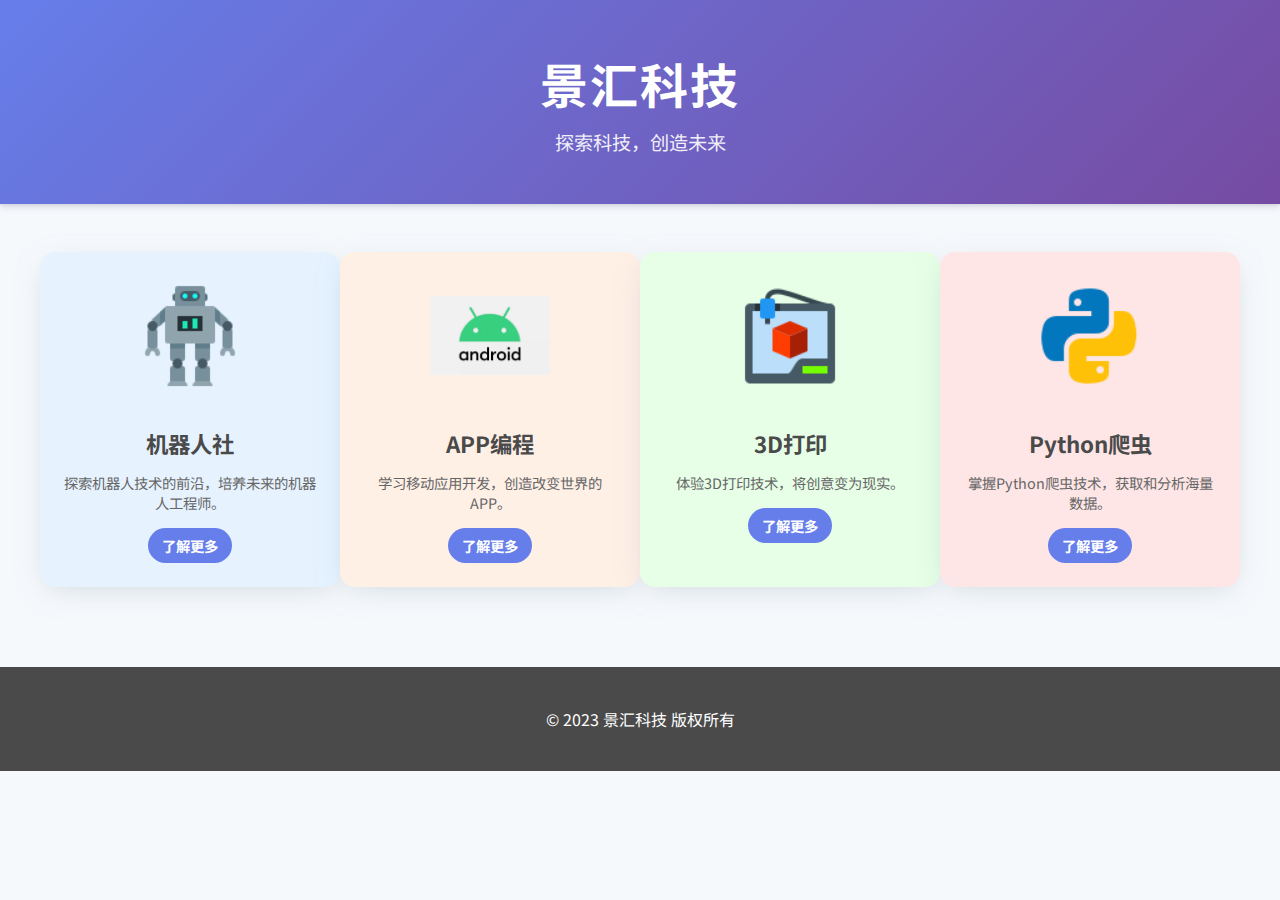
==== JinghuiTechnology/景汇科技网.html @ 9590ba5e "Rename JinghuiTechnology.html to 景汇科技网.html" ====
<!DOCTYPE html>
<html lang="zh-CN">
<head>
    <meta charset="UTF-8">
    <meta name="viewport" content="width=device-width, initial-scale=1.0">
    <title>景汇科技</title>
    <style>
        @import url('https://fonts.googleapis.com/css2?family=Noto+Sans+SC:wght@400;700&display=swap');
        
        body {
            font-family: 'Noto Sans SC', sans-serif;
            margin: 0;
            padding: 0;
            background-color: #f6f9fc;
            color: #333;
        }
        header {
            background: linear-gradient(135deg, #667eea 0%, #764ba2 100%);
            color: white;
            text-align: center;
            padding: 3em 0;
            box-shadow: 0 4px 6px rgba(50,50,93,.11), 0 1px 3px rgba(0,0,0,.08);
        }
        h1 {
            margin: 0;
            font-size: 3em;
            letter-spacing: 2px;
        }
        .subtitle {
            font-size: 1.2em;
            margin-top: 0.5em;
            opacity: 0.9;
        }
        .container {
            display: flex;
            justify-content: space-around;
            flex-wrap: nowrap;
            padding: 3em 1em;
            max-width: 1200px;
            margin: auto;
        }
        .item {
            background-color: white;
            border-radius: 15px;
            overflow: hidden;
            box-shadow: 0 7px 30px -10px rgba(150,170,180,0.5);
            transition: all 0.3s ease;
            width: 22%;
            padding: 1.5em;
            text-align: center;
        }
        .item:hover {
            transform: translateY(-10px);
            box-shadow: 0 14px 60px -18px rgba(150,170,180,0.7);
        }
        .icon {
            width: 120px;
            height: 120px;
            object-fit: contain;
            margin-bottom: 15px;
            transition: transform 0.3s ease;
        }
        .item:hover .icon {
            transform: scale(1.1);
        }
        .item h3 {
            font-size: 1.4em;
            margin: 0.5em 0;
            color: #4a4a4a;
        }
        .description {
            font-size: 0.9em;
            line-height: 1.4;
            color: #666;
            margin-bottom: 1em;
        }
        .learn-more {
            display: inline-block;
            padding: 0.5em 1em;
            background-color: #667eea;
            color: white;
            text-decoration: none;
            border-radius: 25px;
            transition: all 0.3s ease;
            font-weight: bold;
            font-size: 0.9em;
        }
        .learn-more:hover {
            background-color: #764ba2;
            transform: translateY(-2px);
        }
        footer {
            background-color: #4a4a4a;
            color: white;
            text-align: center;
            padding: 1.5em;
            margin-top: 2em;
        }
        .robot-bg { background-color: #E6F3FF; }
        .app-bg { background-color: #FFF0E6; }
        .print-bg { background-color: #E6FFE6; }
        .python-bg { background-color: #FFE6E6; }
    </style>
</head>
<body>
    <header>
        <h1>景汇科技</h1>
        <div class="subtitle">探索科技，创造未来</div>
    </header>
    <div class="container">
        <div class="item robot-bg">
            <img src="机器人社.png" alt="机器人社" class="icon">
            <h3>机器人社</h3>
            <p class="description">探索机器人技术的前沿，培养未来的机器人工程师。</p>
            <a href="robot.html" class="learn-more">了解更多</a>
        </div>
        <div class="item app-bg">
            <img src="app编程.png" alt="APP编程" class="icon">
            <h3>APP编程</h3>
            <p class="description">学习移动应用开发，创造改变世界的APP。</p>
            <a href="app.html" class="learn-more">了解更多</a>
        </div>
        <div class="item print-bg">
            <img src="3D打印.png" alt="3D打印" class="icon">
            <h3>3D打印</h3>
            <p class="description">体验3D打印技术，将创意变为现实。</p>
            <a href="3d.html" class="learn-more">了解更多</a>
        </div>
        <div class="item python-bg">
            <img src="python爬虫.png" alt="Python爬虫" class="icon">
            <h3>Python爬虫</h3>
            <p class="description">掌握Python爬虫技术，获取和分析海量数据。</p>
            <a href="python.html" class="learn-more">了解更多</a>
        </div>
    </div>
    <footer>
        <p>&copy; 2023 景汇科技 版权所有</p>
    </footer>
</body>
</html>
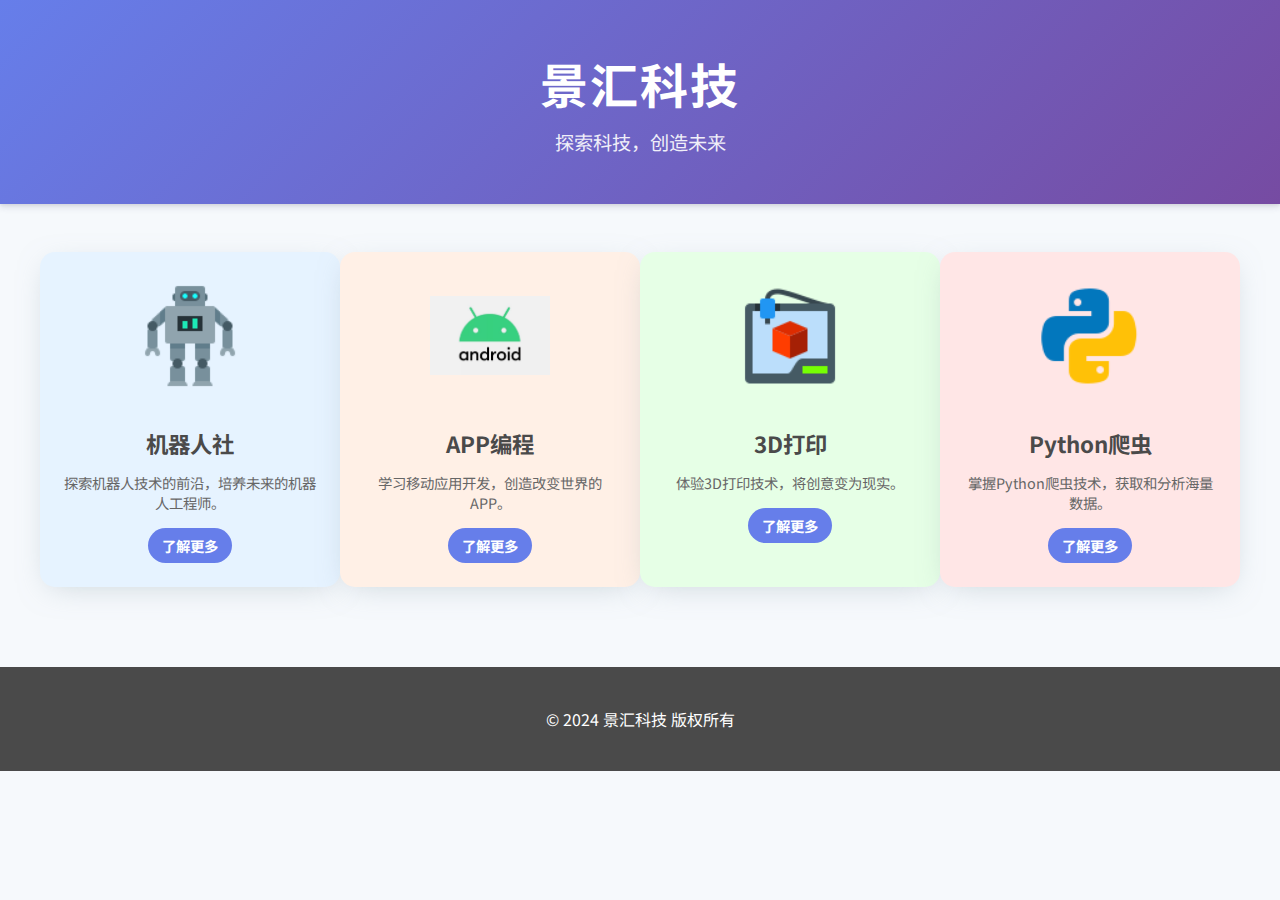
==== commit 7b53de17: "Update 景汇科技网.html" ====
--- a/JinghuiTechnology/景汇科技网.html
+++ b/JinghuiTechnology/景汇科技网.html
@@ -44,7 +44,7 @@
             border-radius: 15px;
             overflow: hidden;
             box-shadow: 0 7px 30px -10px rgba(150,170,180,0.5);
-            transition: all 0.3s ease;
+            transition: all 0.3 ease;
             width: 22%;
             padding: 1.5em;
             text-align: center;
@@ -58,7 +58,7 @@
             height: 120px;
             object-fit: contain;
             margin-bottom: 15px;
-            transition: transform 0.3s ease;
+            transition: transform 0.3 ease;
         }
         .item:hover .icon {
             transform: scale(1.1);
@@ -81,7 +81,7 @@
             color: white;
             text-decoration: none;
             border-radius: 25px;
-            transition: all 0.3s ease;
+            transition: all 0.3 ease;
             font-weight: bold;
             font-size: 0.9em;
         }
@@ -134,7 +134,7 @@
         </div>
     </div>
     <footer>
-        <p>&copy; 2023 景汇科技 版权所有</p>
+        <p>&copy; 2024 景汇科技 版权所有</p>
     </footer>
 </body>
 </html>
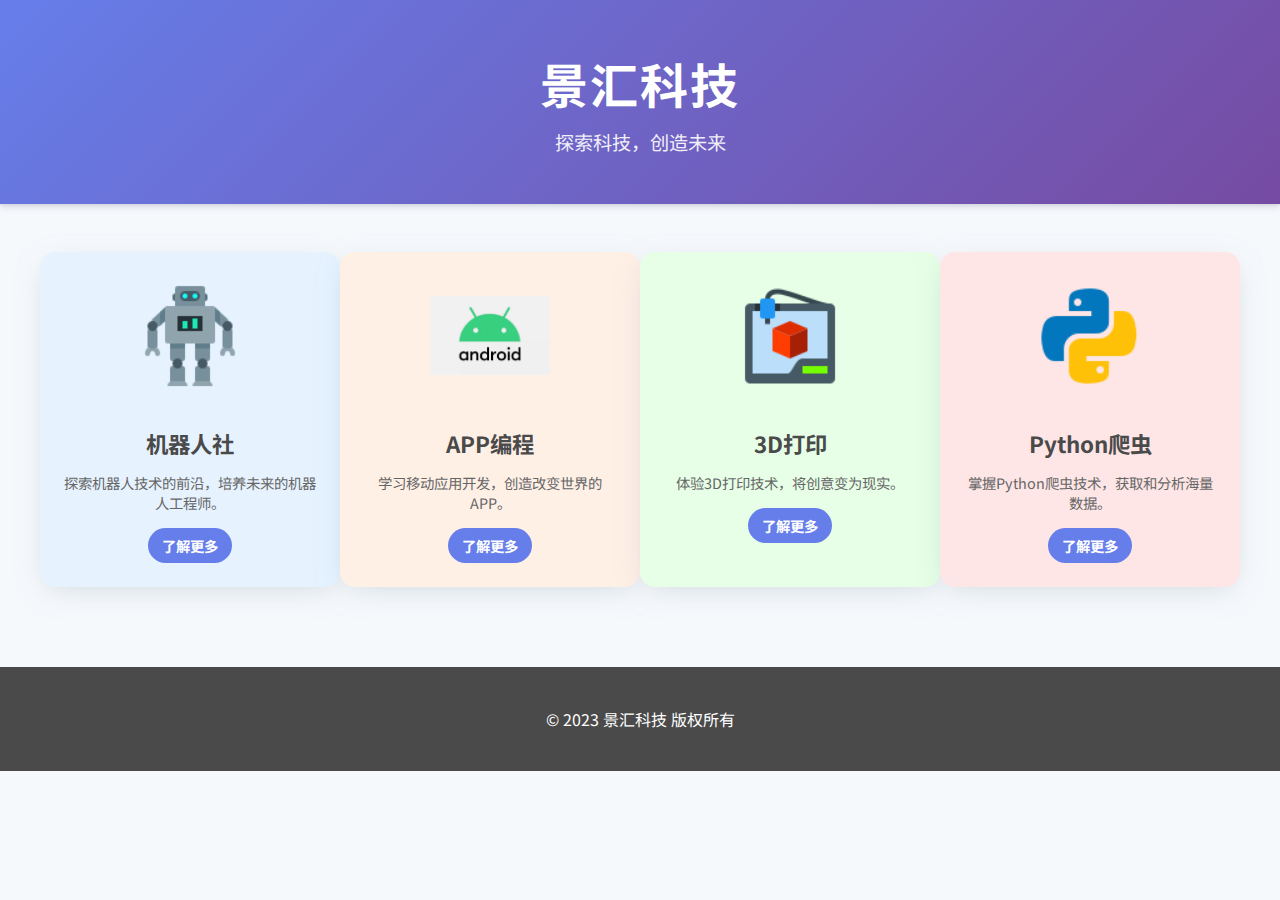
==== commit 2724394c: "Update 景汇科技网.html" ====
--- a/JinghuiTechnology/景汇科技网.html
+++ b/JinghuiTechnology/景汇科技网.html
@@ -134,7 +134,7 @@
         </div>
     </div>
     <footer>
-        <p>&copy; 2024 景汇科技 版权所有</p>
+        <p>&copy; 2023 景汇科技 版权所有</p>
     </footer>
 </body>
 </html>
